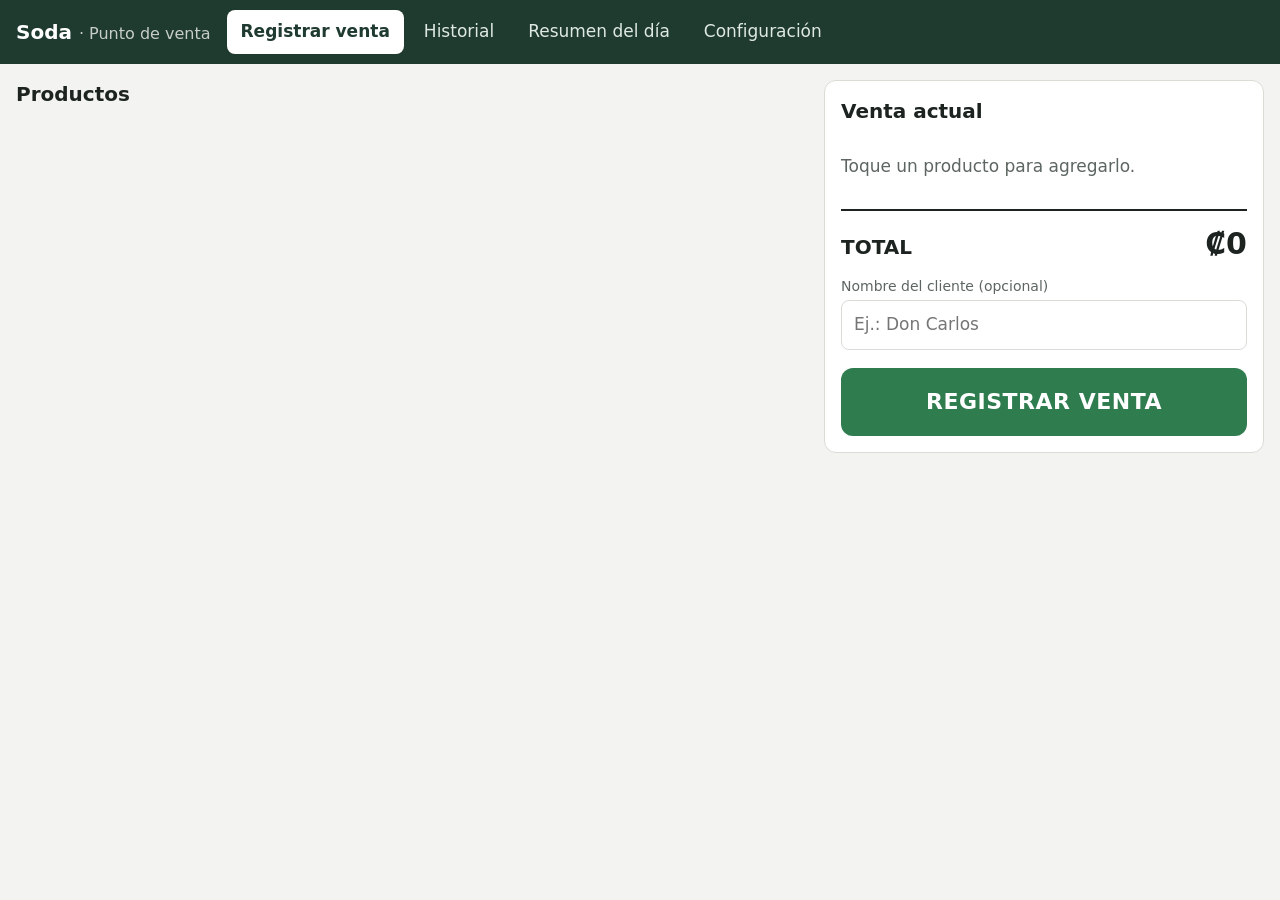
==== index.html @ a1f43ba0 "Add files via upload" ====
<!DOCTYPE html>
<html lang="es">
<head>
  <meta charset="UTF-8">
  <meta name="viewport" content="width=device-width, initial-scale=1">
  <meta name="theme-color" content="#1f3a2e">
  <title>Ventas · Soda</title>
  <link rel="stylesheet" href="styles.css">
</head>
<body>
  <header class="barra">
    <div class="marca">Soda <span>· Punto de venta</span></div>
    <nav class="menu" aria-label="Secciones">
      <button class="menu-btn activo" data-seccion="venta">Registrar venta</button>
      <button class="menu-btn" data-seccion="historial">Historial</button>
      <button class="menu-btn" data-seccion="resumen">Resumen del día</button>
      <button class="menu-btn" data-seccion="config">Configuración</button>
    </nav>
    <button id="btn-pendientes" class="pendientes oculto" type="button"></button>
  </header>

  <div id="aviso-config" class="aviso aviso-alerta oculto">
    Falta conectar Google Sheets. Vaya a <strong>Configuración</strong> y pegue la URL de Apps Script y la clave de acceso.
  </div>

  <main>
    <!-- ============ 1. REGISTRAR VENTA ============ -->
    <section id="seccion-venta" class="seccion activa">
      <div class="venta-layout">
        <div>
          <h1 class="titulo">Productos</h1>
          <div id="productos" class="productos"></div>
        </div>

        <aside class="carrito" aria-label="Venta actual">
          <h2 class="titulo">Venta actual</h2>
          <div id="carrito-vacio" class="vacio">Toque un producto para agregarlo.</div>
          <table id="carrito-tabla" class="tabla-carrito oculto">
            <thead>
              <tr><th>Producto</th><th class="num col-precio">Precio</th><th class="centro">Cant.</th><th class="num">Subtotal</th><th></th></tr>
            </thead>
            <tbody id="carrito-lineas"></tbody>
          </table>

          <div class="total-fila">
            <span>TOTAL</span>
            <strong id="carrito-total">₡0</strong>
          </div>

          <label class="campo">
            <span>Nombre del cliente (opcional)</span>
            <input id="cliente" type="text" maxlength="60" autocomplete="off" placeholder="Ej.: Don Carlos">
          </label>

          <div id="mensaje-venta" class="mensaje oculto" role="status" aria-live="polite"></div>

          <div id="acciones-incierta" class="acciones-incierta oculto">
            <button id="btn-reintentar" class="btn btn-principal" type="button">Reintentar envío</button>
            <button id="btn-a-pendientes" class="btn" type="button">Dejar pendiente y atender al siguiente</button>
            <button id="btn-corregir" class="btn btn-texto" type="button">Corregir productos</button>
          </div>

          <button id="btn-registrar" class="btn btn-registrar" type="button">REGISTRAR VENTA</button>
        </aside>
      </div>
    </section>

    <!-- ============ 2. HISTORIAL ============ -->
    <section id="seccion-historial" class="seccion">
      <h1 class="titulo">Historial de ventas</h1>
      <div class="filtros">
        <label class="campo campo-linea">
          <span>Fecha</span>
          <input id="historial-fecha" type="date">
        </label>
        <button id="btn-historial" class="btn btn-principal" type="button">Consultar</button>
        <button id="btn-exportar" class="btn" type="button">Exportar a Excel</button>
      </div>
      <div id="historial-mensaje" class="mensaje oculto" role="status"></div>
      <div class="tabla-envoltura">
        <table class="tabla">
          <thead>
            <tr><th>ID de venta</th><th>Hora</th><th>Cliente</th><th class="num">Unidades</th><th class="num">Total</th><th></th></tr>
          </thead>
          <tbody id="historial-lineas"></tbody>
        </table>
      </div>
      <p class="nota">Las ventas no se pueden modificar ni eliminar desde aquí. Los datos vienen de Google Sheets.</p>
    </section>

    <!-- ============ 3. RESUMEN DEL DÍA ============ -->
    <section id="seccion-resumen" class="seccion">
      <h1 class="titulo">Resumen del día</h1>
      <div class="filtros">
        <label class="campo campo-linea">
          <span>Fecha</span>
          <input id="resumen-fecha" type="date">
        </label>
        <button id="btn-resumen" class="btn btn-principal" type="button">Consultar</button>
      </div>
      <div id="resumen-mensaje" class="mensaje oculto" role="status"></div>
      <div class="tarjetas">
        <div class="tarjeta"><span>Total vendido</span><strong id="r-total">—</strong></div>
        <div class="tarjeta"><span>Cantidad de ventas</span><strong id="r-ventas">—</strong></div>
        <div class="tarjeta"><span>Unidades vendidas</span><strong id="r-unidades">—</strong></div>
        <div class="tarjeta"><span>Promedio por venta</span><strong id="r-promedio">—</strong></div>
      </div>
      <h2 class="subtitulo">Total por producto</h2>
      <div class="tabla-envoltura">
        <table class="tabla">
          <thead><tr><th>Producto</th><th class="num">Unidades</th><th class="num">Total</th></tr></thead>
          <tbody id="resumen-productos"></tbody>
        </table>
      </div>
    </section>

    <!-- ============ 4. CONFIGURACIÓN ============ -->
    <section id="seccion-config" class="seccion">
      <h1 class="titulo">Configuración</h1>

      <div class="panel">
        <h2 class="subtitulo">Productos y precios</h2>
        <p class="nota">Los cambios se guardan en la pestaña PRODUCTOS de Google Sheets. Las ventas anteriores conservan su precio original.</p>
        <div id="config-productos" class="config-productos"></div>
        <div id="productos-mensaje" class="mensaje oculto" role="status"></div>
        <button id="btn-guardar-productos" class="btn btn-principal" type="button">Guardar productos</button>
      </div>

      <div class="panel">
        <h2 class="subtitulo">Conexión con Google Sheets</h2>
        <p class="nota">Estos datos se guardan solo en este dispositivo. No se suben a GitHub.</p>
        <label class="campo">
          <span>URL de la aplicación web de Apps Script</span>
          <input id="cfg-url" type="url" placeholder="https://script.google.com/macros/s/.../exec" autocomplete="off">
        </label>
        <label class="campo">
          <span>Clave de acceso</span>
          <input id="cfg-clave" type="password" autocomplete="off">
        </label>
        <div id="conexion-mensaje" class="mensaje oculto" role="status"></div>
        <div class="fila-botones">
          <button id="btn-guardar-conexion" class="btn btn-principal" type="button">Guardar y probar conexión</button>
        </div>
      </div>
    </section>
  </main>

  <!-- Detalle de una venta -->
  <dialog id="dialogo-detalle" class="dialogo">
    <h2 class="subtitulo" id="detalle-titulo">Detalle</h2>
    <p id="detalle-info" class="nota"></p>
    <table class="tabla">
      <thead><tr><th>Producto</th><th class="num">Precio</th><th class="num">Cant.</th><th class="num">Subtotal</th></tr></thead>
      <tbody id="detalle-lineas"></tbody>
      <tfoot><tr><th colspan="3">TOTAL</th><th class="num" id="detalle-total"></th></tr></tfoot>
    </table>
    <form method="dialog"><button class="btn">Cerrar</button></form>
  </dialog>

  <!-- Ventas pendientes de confirmar -->
  <dialog id="dialogo-pendientes" class="dialogo">
    <h2 class="subtitulo">Ventas pendientes de confirmar</h2>
    <p class="nota">Estas ventas todavía <strong>no están confirmadas</strong> en Google Sheets. Se reintentan solas cuando hay Internet. Mantienen su identificador original, así que reintentar no las duplica.</p>
    <ul id="pendientes-lista" class="lista-pendientes"></ul>
    <div id="pendientes-mensaje" class="mensaje oculto" role="status"></div>
    <div class="fila-botones">
      <button id="btn-enviar-pendientes" class="btn btn-principal" type="button">Enviar ahora</button>
      <form method="dialog"><button class="btn">Cerrar</button></form>
    </div>
  </dialog>

  <div id="barra-total" class="barra-total">
    <span>Total: <strong id="barra-total-monto">₡0</strong></span>
    <a href="#seccion-venta" id="ir-carrito">Ver venta ↓</a>
  </div>

  <script src="logica.js"></script>
  <script src="script.js"></script>
</body>
</html>
---- styles.css ----
/* =====================================================================
   styles.css — Apariencia del punto de venta.
   Pensado primero para tablet; se adapta a computadora y teléfono.
   ===================================================================== */
:root {
  --fondo: #f3f4f1;
  --superficie: #ffffff;
  --borde: #d9ddd6;
  --texto: #1d2420;
  --texto-suave: #5d6660;
  --marca: #1f3a2e;
  --principal: #2f7d4f;
  --principal-oscuro: #246340;
  --seleccion: #e6f3eb;
  --exito-fondo: #e3f4e8; --exito: #1e6b3a;
  --error-fondo: #fde8e6; --error: #a3261b;
  --alerta-fondo: #fff4d6; --alerta: #7a5200;
  --info-fondo: #e8eef7; --info: #23446e;
  --radio: 12px;
}

* { box-sizing: border-box; }

body {
  margin: 0;
  font-family: system-ui, -apple-system, "Segoe UI", Roboto, Arial, sans-serif;
  font-size: 17px;
  line-height: 1.4;
  background: var(--fondo);
  color: var(--texto);
}

button, input { font: inherit; color: inherit; }
.oculto { display: none !important; }

/* ---------- Barra superior ---------- */
.barra {
  position: sticky; top: 0; z-index: 10;
  display: flex; align-items: center; gap: 16px; flex-wrap: wrap;
  padding: 10px 16px;
  background: var(--marca); color: #fff;
}
.marca { font-weight: 700; font-size: 20px; white-space: nowrap; }
.marca span { font-weight: 400; opacity: .75; font-size: 16px; }
.menu { display: flex; gap: 6px; flex-wrap: wrap; flex: 1; }
.menu-btn {
  border: 0; background: transparent; color: #dfe9e3;
  padding: 10px 14px; border-radius: 8px; cursor: pointer; min-height: 44px;
}
.menu-btn:hover { background: rgba(255,255,255,.1); }
.menu-btn.activo { background: #fff; color: var(--marca); font-weight: 600; }
.pendientes {
  border: 0; border-radius: 8px; padding: 10px 14px; min-height: 44px;
  background: #ffd36b; color: #3d2a00; font-weight: 700; cursor: pointer;
}

.aviso { margin: 12px 16px 0; padding: 12px 14px; border-radius: var(--radio); }
.aviso-alerta { background: var(--alerta-fondo); color: var(--alerta); }

main { padding: 16px; max-width: 1280px; margin: 0 auto; }
.seccion { display: none; }
.seccion.activa { display: block; }
.titulo { font-size: 20px; margin: 0 0 12px; }
.subtitulo { font-size: 18px; margin: 18px 0 10px; }
.nota { color: var(--texto-suave); font-size: 15px; margin: 6px 0 12px; }
.vacio { color: var(--texto-suave); padding: 18px 0; }

/* ---------- Registrar venta ---------- */
.venta-layout {
  display: grid;
  grid-template-columns: minmax(0, 1fr) minmax(360px, 440px);
  gap: 20px;
  align-items: start;
}
.productos {
  display: grid;
  grid-template-columns: repeat(auto-fill, minmax(170px, 1fr));
  gap: 12px;
}
.producto {
  display: flex; flex-direction: column; align-items: flex-start; gap: 6px;
  min-height: 130px; padding: 16px;
  background: var(--superficie); border: 2px solid var(--borde); border-radius: var(--radio);
  text-align: left; cursor: pointer;
  touch-action: manipulation;
}
.producto:active { background: var(--seleccion); }
.producto.seleccionado { border-color: var(--principal); background: var(--seleccion); }
.producto:disabled { opacity: .55; cursor: not-allowed; }
.producto-nombre { font-weight: 700; font-size: 19px; }
.producto-precio { font-size: 18px; color: var(--principal-oscuro); font-weight: 600; }
.producto-cantidad {
  margin-top: auto; font-size: 15px; color: var(--texto-suave);
}
.producto.seleccionado .producto-cantidad { color: var(--principal-oscuro); font-weight: 700; font-size: 18px; }

.carrito {
  position: sticky; top: 84px;
  background: var(--superficie); border: 1px solid var(--borde); border-radius: var(--radio);
  padding: 16px;
}
.tabla-carrito { width: 100%; border-collapse: collapse; font-size: 16px; }
.tabla-carrito th { font-size: 13px; color: var(--texto-suave); font-weight: 600; text-align: left; padding: 4px 4px 8px; }
.tabla-carrito td { padding: 8px 3px; border-top: 1px solid var(--borde); vertical-align: middle; }
.contador { display: inline-flex; align-items: center; gap: 4px; }
.contador span { min-width: 24px; text-align: center; font-weight: 700; }
.mini {
  width: 40px; height: 40px; border-radius: 8px; border: 1px solid var(--borde);
  background: #f7f8f6; font-size: 20px; line-height: 1; cursor: pointer; touch-action: manipulation;
}
.mini:disabled { opacity: .4; cursor: not-allowed; }
.mini-quitar { color: var(--error); font-size: 16px; }
.precio-unidad { display: none; color: var(--texto-suave); font-size: 13px; }

.total-fila {
  display: flex; justify-content: space-between; align-items: baseline;
  margin: 12px 0; padding-top: 12px; border-top: 2px solid var(--texto);
  font-size: 20px; font-weight: 700;
}
.total-fila strong { font-size: 30px; }

.campo { display: flex; flex-direction: column; gap: 4px; margin: 10px 0; }
.campo span { font-size: 14px; color: var(--texto-suave); }
.campo input {
  padding: 12px; min-height: 48px; border: 1px solid var(--borde); border-radius: 8px; background: #fff;
}
.campo input:focus { outline: 3px solid #9fd0b2; border-color: var(--principal); }
.campo input:disabled { background: #f1f2ef; }
.campo-linea { margin: 0; }
.campo-check { display: flex; align-items: center; gap: 8px; min-height: 48px; }
.campo-check input { width: 22px; height: 22px; }

/* ---------- Botones ---------- */
.btn {
  min-height: 48px; padding: 10px 18px;
  border-radius: 10px; border: 1px solid var(--borde); background: #fff;
  font-weight: 600; cursor: pointer; touch-action: manipulation;
}
.btn:disabled { opacity: .55; cursor: not-allowed; }
.btn-principal { background: var(--principal); border-color: var(--principal); color: #fff; }
.btn-principal:hover:not(:disabled) { background: var(--principal-oscuro); }
.btn-texto { border: 0; background: transparent; text-decoration: underline; color: var(--texto-suave); }
.btn-chico { min-height: 40px; padding: 6px 12px; font-size: 15px; }
.btn-registrar {
  width: 100%; min-height: 68px; margin-top: 8px;
  border: 0; border-radius: var(--radio);
  background: var(--principal); color: #fff;
  font-size: 22px; font-weight: 800; letter-spacing: .5px; cursor: pointer;
}
.btn-registrar:hover:not(:disabled) { background: var(--principal-oscuro); }
.btn-registrar:disabled { background: #8aa595; cursor: wait; }
.acciones-incierta { display: flex; flex-direction: column; gap: 8px; }
.fila-botones { display: flex; gap: 10px; flex-wrap: wrap; align-items: center; }

/* ---------- Mensajes ---------- */
.mensaje { padding: 12px 14px; border-radius: 10px; margin: 10px 0; font-size: 16px; }
.mensaje-exito { background: var(--exito-fondo); color: var(--exito); font-weight: 600; }
.mensaje-error { background: var(--error-fondo); color: var(--error); font-weight: 600; }
.mensaje-alerta { background: var(--alerta-fondo); color: var(--alerta); font-weight: 600; }
.mensaje-info { background: var(--info-fondo); color: var(--info); }

/* ---------- Historial y resumen ---------- */
.filtros { display: flex; gap: 10px; align-items: flex-end; flex-wrap: wrap; margin-bottom: 8px; }
.tabla-envoltura { overflow-x: auto; background: var(--superficie); border: 1px solid var(--borde); border-radius: var(--radio); }
.tabla { width: 100%; border-collapse: collapse; }
.tabla th, .tabla td { padding: 10px 12px; text-align: left; border-bottom: 1px solid var(--borde); white-space: nowrap; }
.tabla th { font-size: 14px; color: var(--texto-suave); background: #fafbf9; }
.tabla td.id { font-family: ui-monospace, Menlo, Consolas, monospace; font-size: 14px; }
.num { text-align: right !important; }
.centro { text-align: center !important; }

.tarjetas { display: grid; grid-template-columns: repeat(auto-fit, minmax(190px, 1fr)); gap: 12px; margin: 12px 0; }
.tarjeta { background: var(--superficie); border: 1px solid var(--borde); border-radius: var(--radio); padding: 16px; }
.tarjeta span { display: block; color: var(--texto-suave); font-size: 15px; }
.tarjeta strong { display: block; font-size: 28px; margin-top: 4px; }

/* ---------- Configuración ---------- */
.panel { background: var(--superficie); border: 1px solid var(--borde); border-radius: var(--radio); padding: 4px 16px 16px; margin-bottom: 16px; max-width: 760px; }
.config-fila { display: grid; grid-template-columns: 1fr 160px auto; gap: 12px; align-items: end; border-bottom: 1px solid var(--borde); padding-bottom: 6px; }

/* ---------- Diálogos ---------- */
.dialogo { border: 0; border-radius: var(--radio); padding: 16px 20px 20px; width: min(640px, calc(100vw - 32px)); }
.dialogo::backdrop { background: rgba(0,0,0,.45); }
.dialogo form { margin-top: 14px; }
.lista-pendientes { list-style: none; padding: 0; margin: 0; }
.lista-pendientes li { display: flex; flex-direction: column; gap: 2px; padding: 10px 0; border-bottom: 1px solid var(--borde); }
.lista-pendientes li.rechazada small { color: var(--error); }
.lista-pendientes small { color: var(--texto-suave); }

/* Barra con el total en teléfonos */
.barra-total { display: none; }

/* ---------- Pantallas medianas y pequeñas ---------- */
@media (max-width: 860px) {
  .venta-layout { grid-template-columns: 1fr; }
  .carrito { position: static; }
  .productos { grid-template-columns: repeat(2, minmax(0, 1fr)); }
  body[data-seccion="venta"].con-carrito .barra-total {
    display: flex; justify-content: space-between; align-items: center;
    position: fixed; left: 0; right: 0; bottom: 0; z-index: 9;
    padding: 12px 16px; background: var(--marca); color: #fff; font-size: 18px;
  }
  .barra-total a { color: #fff; font-weight: 700; }
  body.con-carrito main { padding-bottom: 80px; }
}

@media (max-width: 520px) {
  body { font-size: 16px; }
  .barra { gap: 8px; padding: 8px 10px; }
  .marca span { display: none; }
  .menu-btn { padding: 8px 10px; font-size: 15px; }
  main { padding: 12px; }
  .producto { min-height: 110px; padding: 12px; }
  .producto-nombre { font-size: 17px; }
  .config-fila { grid-template-columns: 1fr 110px; }
  .config-fila .campo-check { grid-column: 1 / -1; }
  .tabla-carrito { font-size: 15px; }
  .tabla-carrito .col-precio { display: none; }
  .precio-unidad { display: block; }
  .tabla-carrito td { padding: 8px 2px; }
  .mini { width: 38px; height: 38px; }
}

@media (max-width: 400px) {
  main { padding: 8px; }
  .carrito { padding: 12px 10px; }
  .mini { width: 34px; height: 38px; }
}
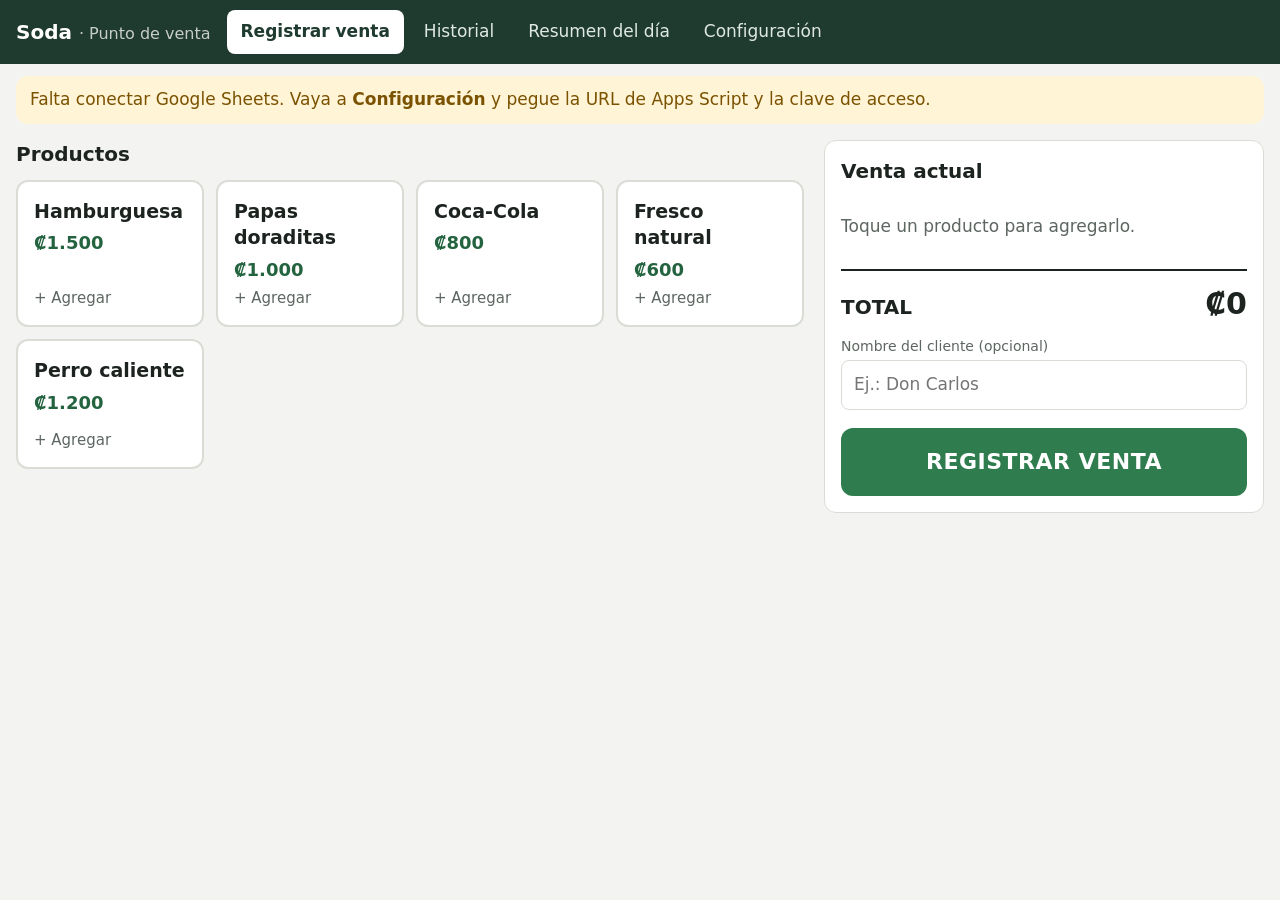
==== commit 729757f4: "Add files via upload" ====
--- a/index.html
+++ b/index.html
@@ -120,10 +120,13 @@
 
       <div class="panel">
         <h2 class="subtitulo">Productos y precios</h2>
-        <p class="nota">Los cambios se guardan en la pestaña PRODUCTOS de Google Sheets. Las ventas anteriores conservan su precio original.</p>
+        <p class="nota">Los cambios se guardan en la pestaña PRODUCTOS de Google Sheets. Las ventas anteriores conservan su precio original. Para agregar uno, toque "+ Agregar producto", complete nombre y precio y luego "Guardar productos".</p>
         <div id="config-productos" class="config-productos"></div>
         <div id="productos-mensaje" class="mensaje oculto" role="status"></div>
-        <button id="btn-guardar-productos" class="btn btn-principal" type="button">Guardar productos</button>
+        <div class="fila-botones">
+          <button id="btn-agregar-producto" class="btn" type="button">+ Agregar producto</button>
+          <button id="btn-guardar-productos" class="btn btn-principal" type="button">Guardar productos</button>
+        </div>
       </div>
 
       <div class="panel">
--- a/styles.css
+++ b/styles.css
@@ -123,6 +123,7 @@
 .campo span { font-size: 14px; color: var(--texto-suave); }
 .campo input {
   padding: 12px; min-height: 48px; border: 1px solid var(--borde); border-radius: 8px; background: #fff;
+  width: 100%; min-width: 0;
 }
 .campo input:focus { outline: 3px solid #9fd0b2; border-color: var(--principal); }
 .campo input:disabled { background: #f1f2ef; }
@@ -176,7 +177,9 @@
 
 /* ---------- Configuración ---------- */
 .panel { background: var(--superficie); border: 1px solid var(--borde); border-radius: var(--radio); padding: 4px 16px 16px; margin-bottom: 16px; max-width: 760px; }
-.config-fila { display: grid; grid-template-columns: 1fr 160px auto; gap: 12px; align-items: end; border-bottom: 1px solid var(--borde); padding-bottom: 6px; }
+.config-fila { display: grid; grid-template-columns: minmax(0, 1fr) 160px auto auto; gap: 12px; align-items: end; border-bottom: 1px solid var(--borde); padding-bottom: 6px; }
+.config-fila-nueva { background: var(--seleccion); border-radius: 8px; padding: 0 8px 6px; }
+#config-productos { margin-bottom: 12px; }
 
 /* ---------- Diálogos ---------- */
 .dialogo { border: 0; border-radius: var(--radio); padding: 16px 20px 20px; width: min(640px, calc(100vw - 32px)); }
@@ -212,8 +215,8 @@
   main { padding: 12px; }
   .producto { min-height: 110px; padding: 12px; }
   .producto-nombre { font-size: 17px; }
-  .config-fila { grid-template-columns: 1fr 110px; }
-  .config-fila .campo-check { grid-column: 1 / -1; }
+  .config-fila { grid-template-columns: minmax(0, 1fr) 110px; }
+  .config-fila .campo-check { grid-column: 1; }
   .tabla-carrito { font-size: 15px; }
   .tabla-carrito .col-precio { display: none; }
   .precio-unidad { display: block; }
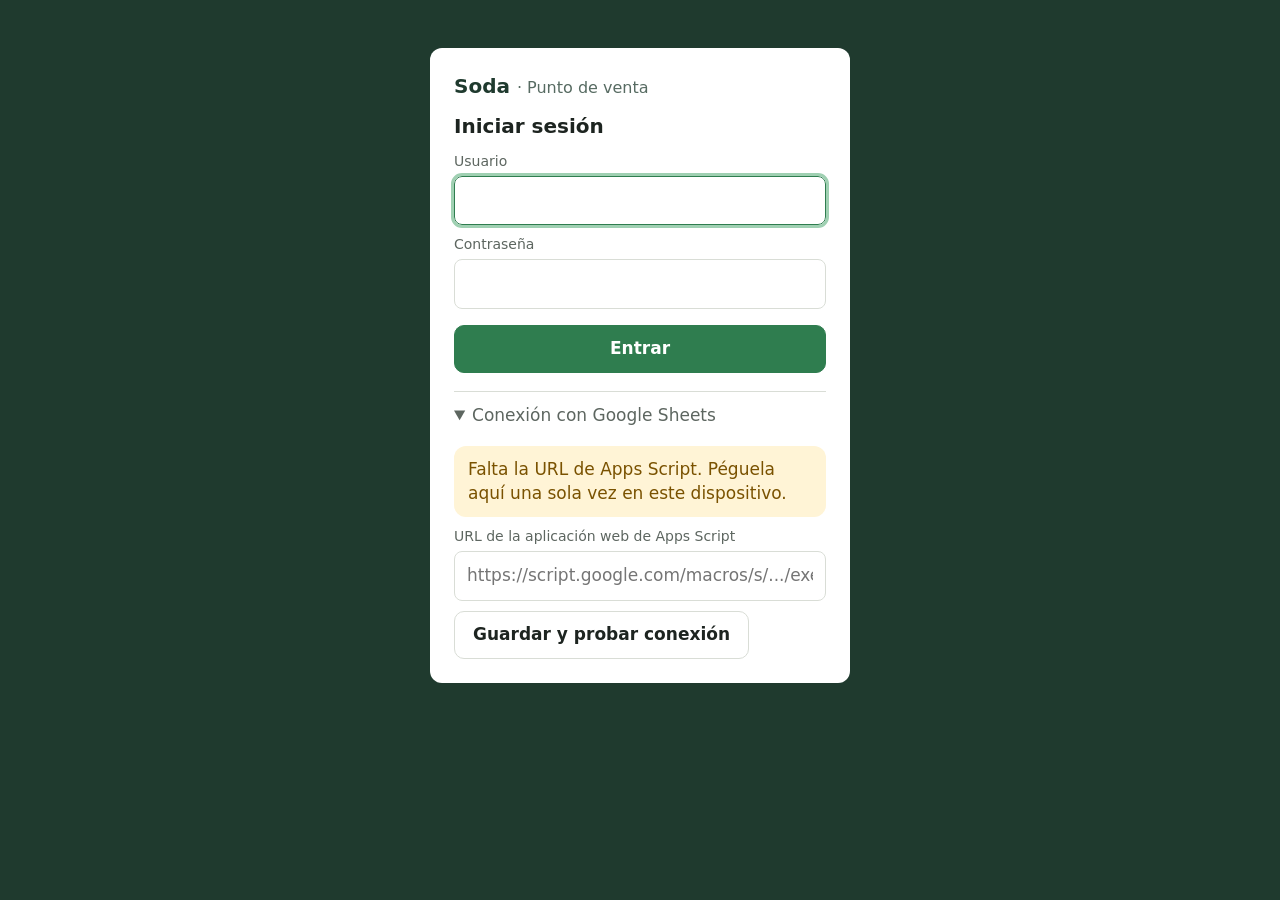
==== commit 71d38791: "Add files via upload ultima actulizacion un login" ====
--- a/index.html
+++ b/index.html
@@ -7,7 +7,38 @@
   <title>Ventas · Soda</title>
   <link rel="stylesheet" href="styles.css">
 </head>
-<body>
+<body class="sin-sesion">
+  <!-- ============ INICIO DE SESIÓN ============ -->
+  <section id="pantalla-login" class="pantalla-login">
+    <form id="form-login" class="login-caja" autocomplete="on">
+      <div class="marca marca-login">Soda <span>· Punto de venta</span></div>
+      <h1 class="titulo">Iniciar sesión</h1>
+      <label class="campo">
+        <span>Usuario</span>
+        <input id="login-usuario" name="username" type="text" autocomplete="username" autocapitalize="none" spellcheck="false" maxlength="30" required>
+      </label>
+      <label class="campo">
+        <span>Contraseña</span>
+        <input id="login-contrasena" name="password" type="password" autocomplete="current-password" maxlength="100" required>
+      </label>
+      <div id="login-mensaje" class="mensaje oculto" role="status" aria-live="polite"></div>
+      <button id="btn-login" class="btn btn-principal btn-ancho" type="submit">Entrar</button>
+
+      <details id="login-conexion" class="login-conexion">
+        <summary>Conexión con Google Sheets</summary>
+        <div id="aviso-config" class="aviso aviso-alerta oculto">
+          Falta la URL de Apps Script. Péguela aquí una sola vez en este dispositivo.
+        </div>
+        <label class="campo">
+          <span>URL de la aplicación web de Apps Script</span>
+          <input id="login-url" type="url" placeholder="https://script.google.com/macros/s/.../exec" autocomplete="off">
+        </label>
+        <div id="login-conexion-mensaje" class="mensaje oculto" role="status"></div>
+        <button id="btn-login-conexion" class="btn" type="button">Guardar y probar conexión</button>
+      </details>
+    </form>
+  </section>
+
   <header class="barra">
     <div class="marca">Soda <span>· Punto de venta</span></div>
     <nav class="menu" aria-label="Secciones">
@@ -17,11 +48,11 @@
       <button class="menu-btn" data-seccion="config">Configuración</button>
     </nav>
     <button id="btn-pendientes" class="pendientes oculto" type="button"></button>
+    <div class="sesion-actual">
+      <span id="usuario-actual"></span>
+      <button id="btn-salir" class="btn-salir" type="button">Salir</button>
+    </div>
   </header>
-
-  <div id="aviso-config" class="aviso aviso-alerta oculto">
-    Falta conectar Google Sheets. Vaya a <strong>Configuración</strong> y pegue la URL de Apps Script y la clave de acceso.
-  </div>
 
   <main>
     <!-- ============ 1. REGISTRAR VENTA ============ -->
@@ -131,14 +162,10 @@
 
       <div class="panel">
         <h2 class="subtitulo">Conexión con Google Sheets</h2>
-        <p class="nota">Estos datos se guardan solo en este dispositivo. No se suben a GitHub.</p>
+        <p class="nota">La URL se guarda solo en este dispositivo. Los usuarios y contraseñas se crean en la hoja de cálculo (menú "Sistema de ventas").</p>
         <label class="campo">
           <span>URL de la aplicación web de Apps Script</span>
           <input id="cfg-url" type="url" placeholder="https://script.google.com/macros/s/.../exec" autocomplete="off">
-        </label>
-        <label class="campo">
-          <span>Clave de acceso</span>
-          <input id="cfg-clave" type="password" autocomplete="off">
         </label>
         <div id="conexion-mensaje" class="mensaje oculto" role="status"></div>
         <div class="fila-botones">
--- a/styles.css
+++ b/styles.css
@@ -190,6 +190,28 @@
 .lista-pendientes li.rechazada small { color: var(--error); }
 .lista-pendientes small { color: var(--texto-suave); }
 
+/* ---------- Inicio de sesión ---------- */
+.pantalla-login { display: none; }
+body.sin-sesion > :not(.pantalla-login) { display: none !important; }
+body.sin-sesion .pantalla-login {
+  display: flex; justify-content: center; align-items: flex-start;
+  min-height: 100vh; padding: 48px 16px; background: var(--marca);
+}
+.login-caja {
+  width: min(420px, 100%); background: var(--superficie);
+  border-radius: var(--radio); padding: 24px;
+}
+.marca-login { color: var(--marca); margin-bottom: 12px; }
+.btn-ancho { width: 100%; margin-top: 6px; }
+.login-conexion { margin-top: 18px; border-top: 1px solid var(--borde); padding-top: 12px; }
+.login-conexion summary { cursor: pointer; color: var(--texto-suave); min-height: 32px; }
+.login-conexion .aviso { margin: 10px 0; }
+.sesion-actual { display: flex; align-items: center; gap: 8px; margin-left: auto; font-size: 15px; }
+.btn-salir {
+  border: 1px solid rgba(255,255,255,.4); background: transparent; color: #fff;
+  border-radius: 8px; padding: 8px 12px; min-height: 40px; cursor: pointer;
+}
+
 /* Barra con el total en teléfonos */
 .barra-total { display: none; }
 
@@ -211,7 +233,9 @@
   body { font-size: 16px; }
   .barra { gap: 8px; padding: 8px 10px; }
   .marca span { display: none; }
+  .menu { order: 3; flex-basis: 100%; }
   .menu-btn { padding: 8px 10px; font-size: 15px; }
+  .pendientes { order: 2; padding: 8px 10px; font-size: 14px; }
   main { padding: 12px; }
   .producto { min-height: 110px; padding: 12px; }
   .producto-nombre { font-size: 17px; }
